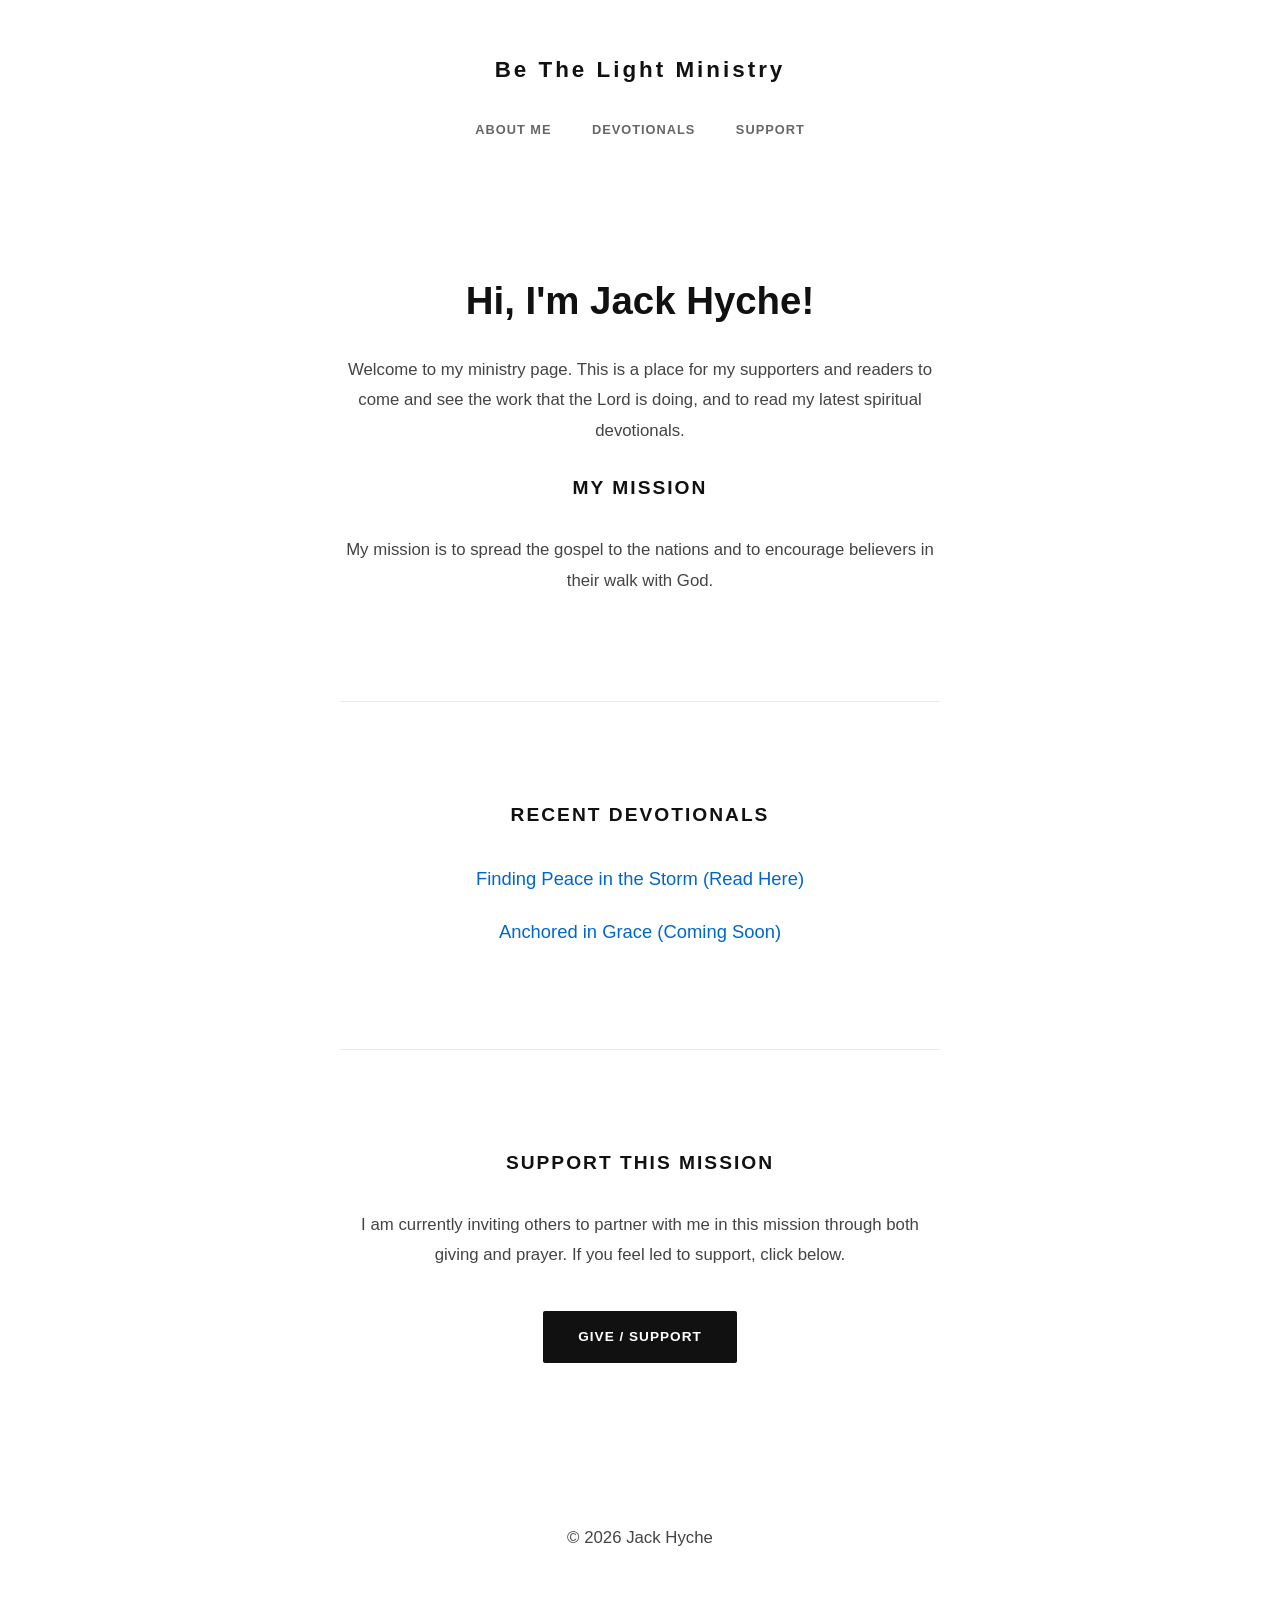
==== index.html @ 8f164e42 "Add files via upload" ====
<!DOCTYPE html>
<html lang="en">
<head>
    <meta charset="UTF-8">
    <meta name="viewport" content="width=device-width, initial-scale=1.0">
    <title>Gospel to the Nations | Ministry</title>
    <link rel="stylesheet" href="style.css">
</head>
<body>

    <header>
        <div class="site-title">Be The Light Ministry</div>
        <nav>
            <a href="#about">About Me</a>
            <a href="#devotionals">Devotionals</a>
            <a href="#support">Support</a>
        </nav>
    </header>

    <main class="content">
        <section id="about">
            <h1>Hi, I'm Jack Hyche!</h1>
            <p>Welcome to my ministry page. This is a place for my supporters and readers to come and see the work that the Lord is doing, and to read my latest spiritual devotionals.</p>
            <h2>My Mission</h2>
            <p>My mission is to spread the gospel to the nations and to encourage believers in their walk with God.</p>
        </section>
        
        <hr>

        <section id="devotionals">
            <h2>Recent Devotionals</h2>
            <div class="link-list">
                <a href="devotional-1.html">Finding Peace in the Storm (Read Here)</a>
                <a href="#">Anchored in Grace (Coming Soon)</a>
            </div>
        </section>

        <hr>

        <section id="support">
            <h2>Support This Mission</h2>
            <p>I am currently inviting others to partner with me in this mission through both giving and prayer. If you feel led to support, click below.</p>
            <a href="#" class="btn">Give / Support</a>
        </section>
    </main>

    <footer>
        <p>© 2026 Jack Hyche</p>
    </footer>

</body>
</html>
---- style.css ----
/* --- Global Style --- */
body {
    font-family: 'Helvetica Neue', 'Arial', sans-serif;
    line-height: 1.8; /* Slightly wider spacing so devotionals are easier to read */
    color: #2b2b2b;
    margin: 0;
    padding: 0;
    text-align: center;
    background-color: #ffffff; /* Clean white canvas background */
}

/* --- Navigation Header --- */
header {
    padding: 50px 20px 30px 20px;
    background: #ffffff;
}

.site-title {
    font-size: 1.4rem;
    font-weight: 700;
    letter-spacing: 3px;
    margin-bottom: 25px;
    color: #111111;
}

nav a {
    margin: 0 18px;
    text-decoration: none;
    color: #666666;
    text-transform: uppercase;
    font-size: 0.8rem;
    font-weight: 600;
    letter-spacing: 1px;
    transition: color 0.2s ease;
}

nav a:hover {
    color: #000000;
}

/* --- Continuous Top-to-Bottom Content Layout --- */
.content {
    max-width: 600px;  /* Keeps the text at a comfortable reading width */
    margin: 0 auto;    /* Centers the column on the screen */
    padding: 0 25px;   /* Side padding for mobile phones */
}

/* Give each section generous spacing below it to encourage scrolling */
section {
    padding: 60px 0; 
}

h1 { 
    font-size: 2.4rem; 
    color: #111111; 
    margin-bottom: 20px;
    font-weight: 700;
}

h2 { 
    font-size: 1.2rem; 
    margin-bottom: 30px; 
    color: #111111; 
    text-transform: uppercase; 
    letter-spacing: 2px; 
    font-weight: 700;
}

p {
    font-size: 1.05rem;
    color: #444444;
    margin-bottom: 25px;
}

/* --- Elegant Divider Lines --- */
hr {
    border: 0;
    border-top: 1px solid #eaeaea; /* Light elegant divider between sections */
    margin: 20px 0;
}

/* --- Devotional Scroll Links --- */
.link-list a {
    display: block;
    margin: 20px 0;
    color: #0066cc;
    text-decoration: none;
    font-size: 1.15rem;
}

.link-list a:hover {
    text-decoration: underline;
}

/* --- Support Button --- */
.btn {
    display: inline-block;
    padding: 14px 35px;
    background: #111111;
    color: #ffffff;
    text-decoration: none;
    border-radius: 2px;
    margin-top: 15px;
    font-size: 0.85rem;
    text-transform: uppercase;
    font-weight: 600;
    letter-spacing: 1px;
}

.btn:hover {
    background: #333333;
}

/* --- Footer --- */
footer {
    margin-top: 100px;
    font-size: 0.8rem;
    color: #999999;
    padding-bottom: 60px;
}
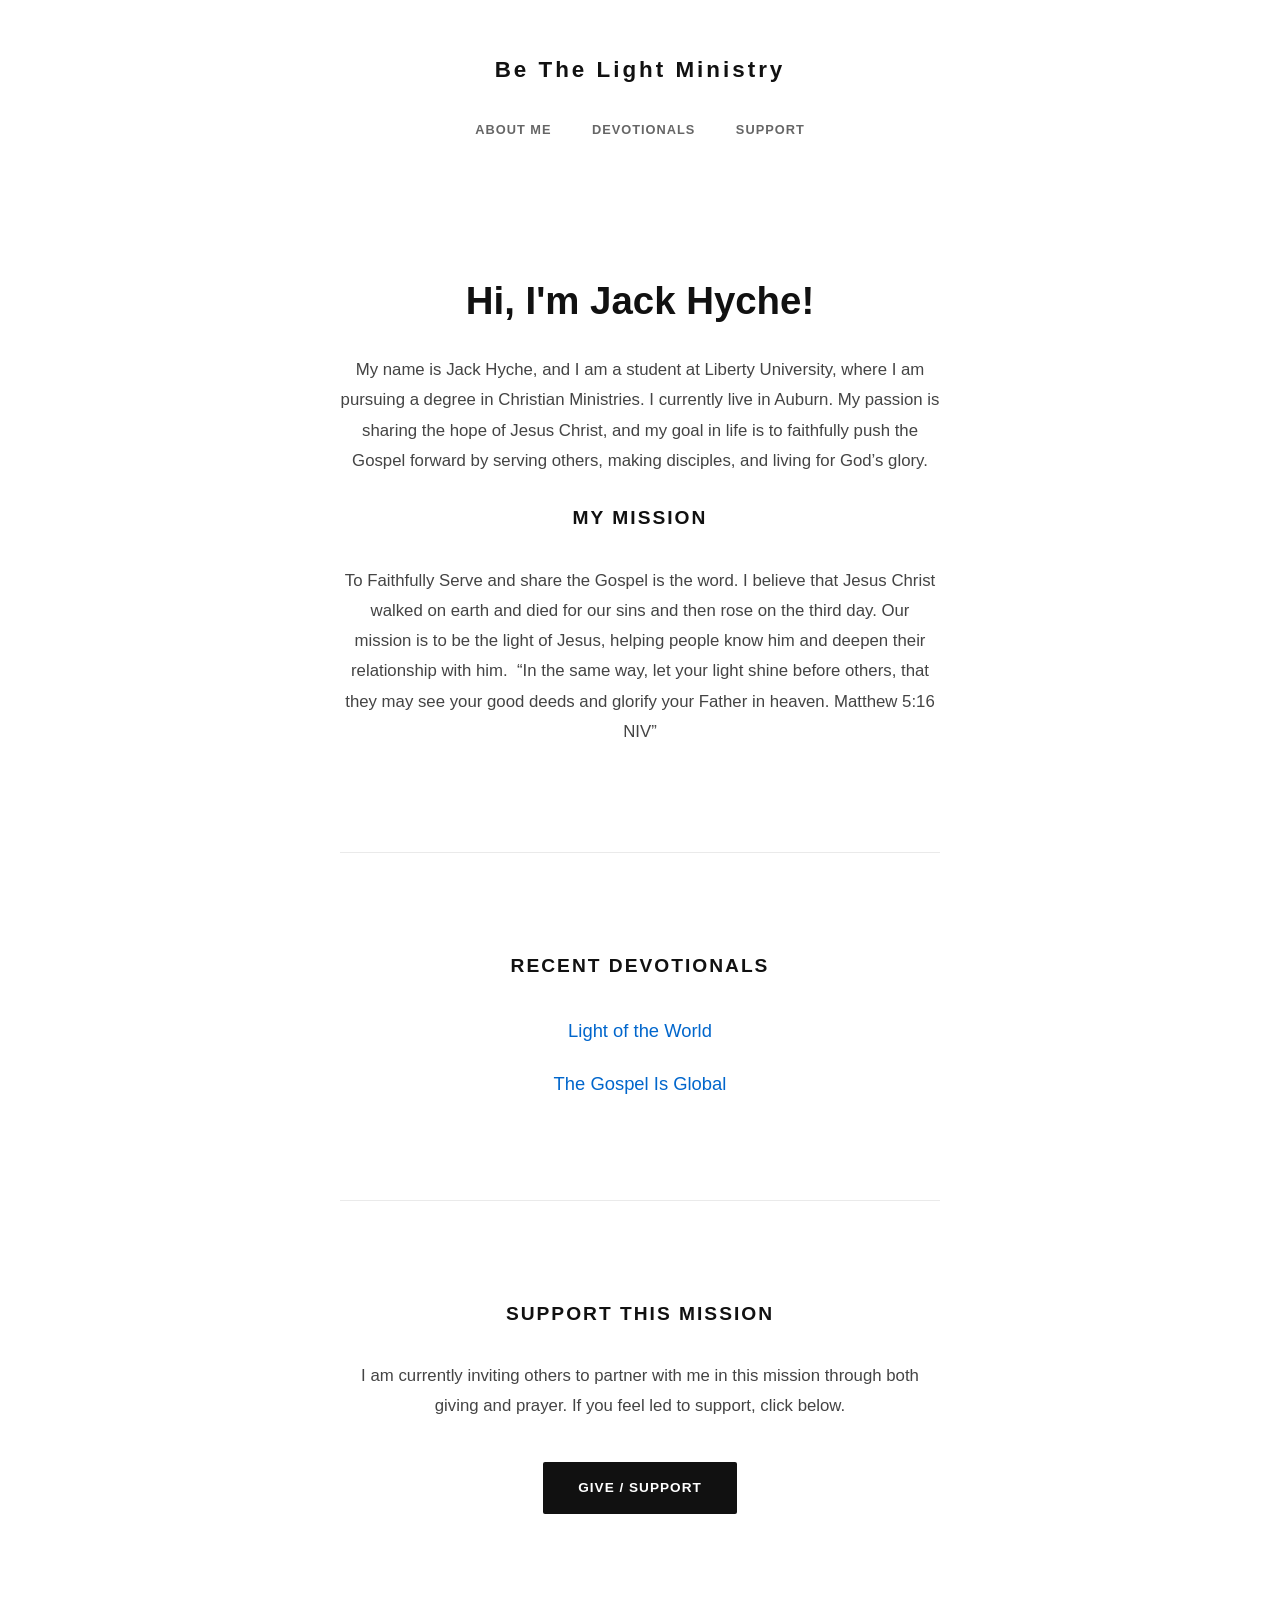
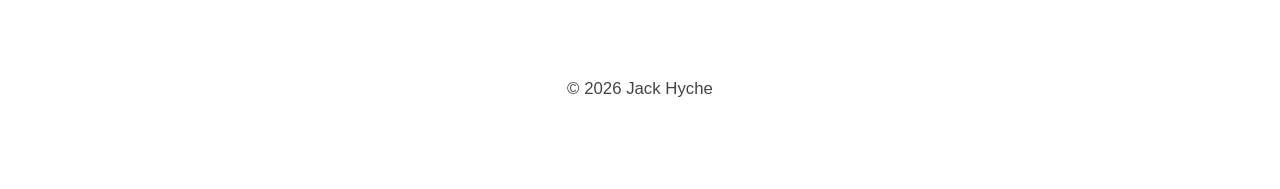
==== commit e124ff31: "Add files via upload" ====
--- a/index.html
+++ b/index.html
@@ -20,9 +20,11 @@
     <main class="content">
         <section id="about">
             <h1>Hi, I'm Jack Hyche!</h1>
-            <p>Welcome to my ministry page. This is a place for my supporters and readers to come and see the work that the Lord is doing, and to read my latest spiritual devotionals.</p>
+            <p>My name is Jack Hyche, and I am a student at Liberty University, where I am pursuing a degree in Christian Ministries. I currently live in Auburn. My passion is sharing the hope of Jesus Christ, and my goal in life is to faithfully push the Gospel forward by serving others, making disciples, and living for God’s glory.
+</p>
             <h2>My Mission</h2>
-            <p>My mission is to spread the gospel to the nations and to encourage believers in their walk with God.</p>
+            <p>To Faithfully Serve and share the Gospel is the word. I believe that Jesus Christ walked on earth and died for our sins and then rose on the third day. Our mission is to be the light of Jesus, helping people know him and deepen their relationship with him. 
+“In the same way, let your light shine before others, that they may see your good deeds and glorify your Father in heaven. Matthew 5:16 NIV”</p>
         </section>
         
         <hr>
@@ -30,8 +32,8 @@
         <section id="devotionals">
             <h2>Recent Devotionals</h2>
             <div class="link-list">
-                <a href="devotional-1.html">Finding Peace in the Storm (Read Here)</a>
-                <a href="#">Anchored in Grace (Coming Soon)</a>
+                <a href="devotional-1.html">Light of the World</a>
+                <a href="devotional-2.html">The Gospel Is Global</a>
             </div>
         </section>
 
@@ -40,7 +42,7 @@
         <section id="support">
             <h2>Support This Mission</h2>
             <p>I am currently inviting others to partner with me in this mission through both giving and prayer. If you feel led to support, click below.</p>
-            <a href="#" class="btn">Give / Support</a>
+            <a href="https://venmo.com/liam-philpott-1" class="btn">Give / Support</a>
         </section>
     </main>
 
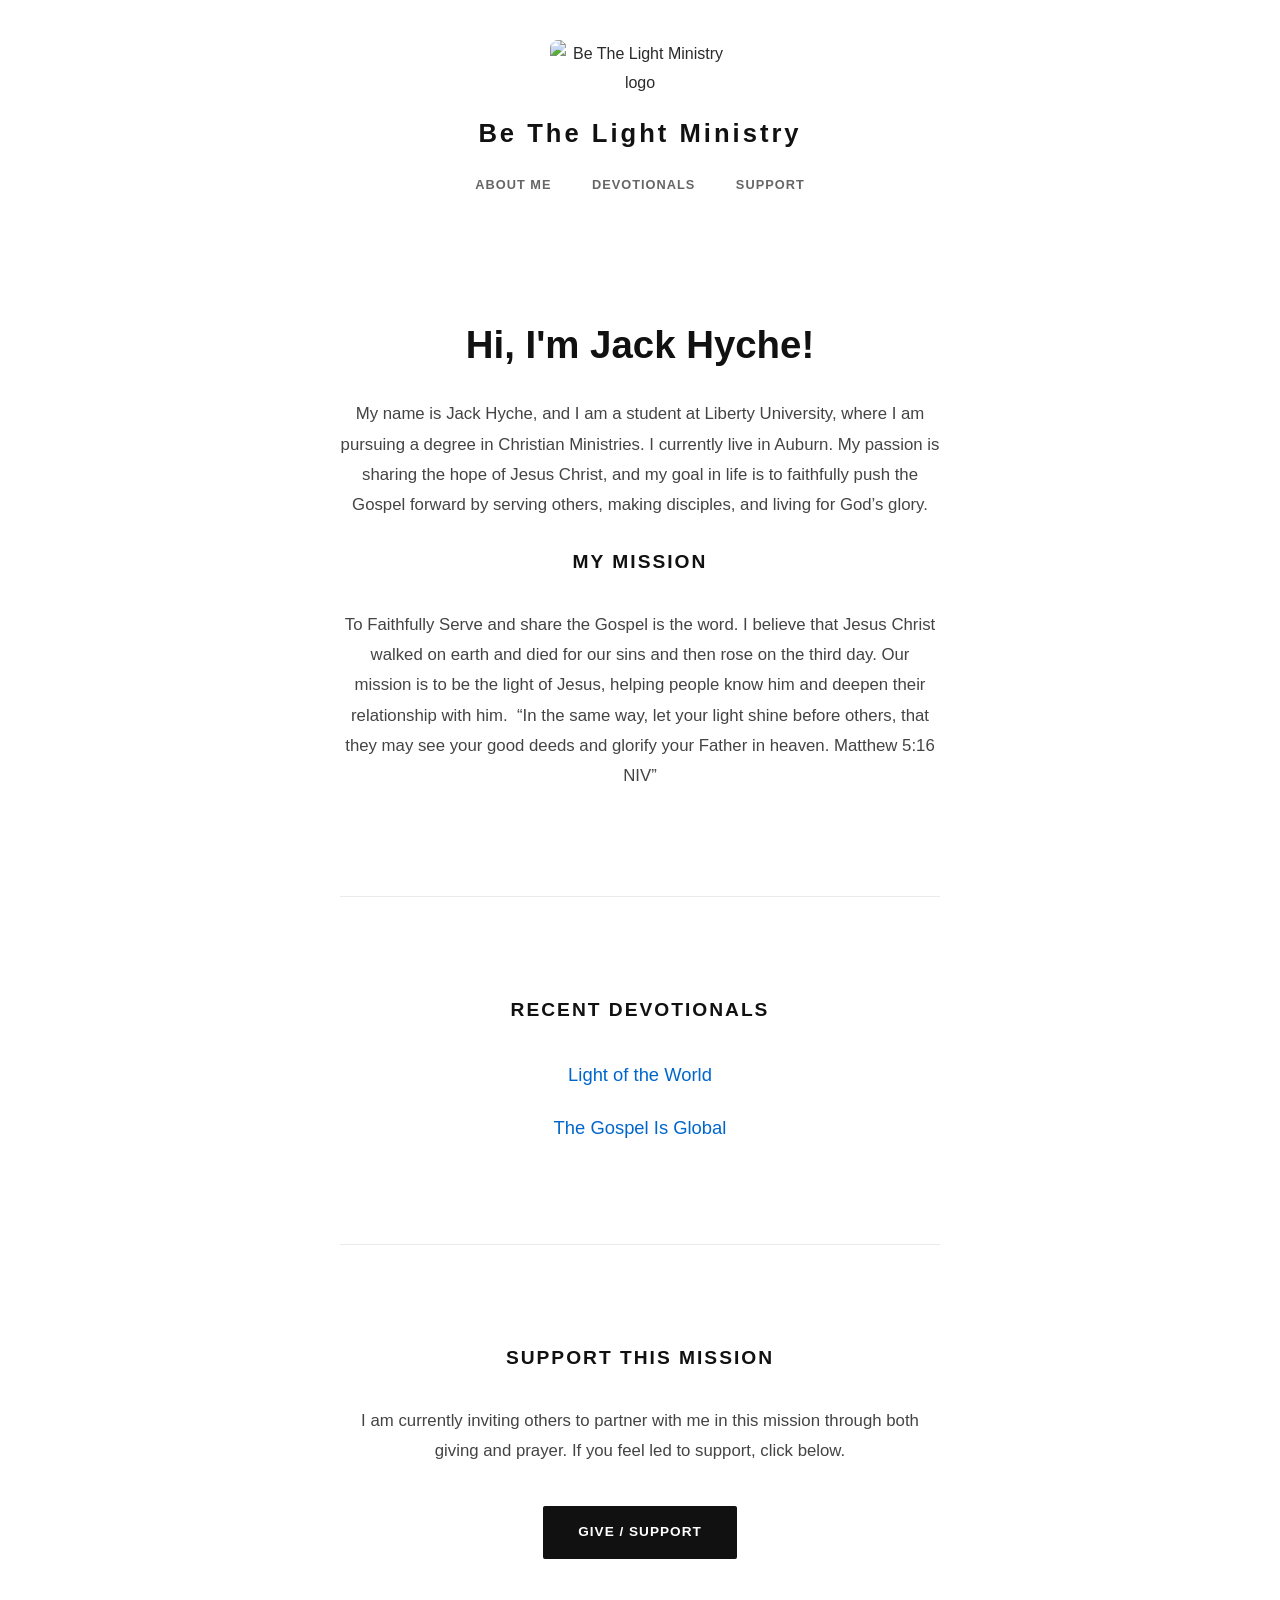
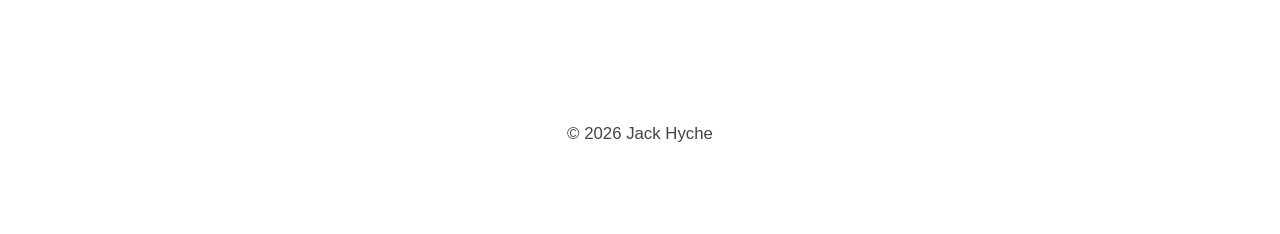
==== commit 86f98d39: "Add files via upload" ====
--- a/index.html
+++ b/index.html
@@ -9,7 +9,10 @@
 <body>
 
     <header>
-        <div class="site-title">Be The Light Ministry</div>
+        <div class="brand">
+            <img src="images/logo.png" alt="Be The Light Ministry logo" class="logo">
+            <div class="site-title">Be The Light Ministry</div>
+        </div>
         <nav>
             <a href="#about">About Me</a>
             <a href="#devotionals">Devotionals</a>
--- a/style.css
+++ b/style.css
@@ -10,17 +10,41 @@
 }
 
 /* --- Navigation Header --- */
+/* --- Navigation Header --- */
 header {
-    padding: 50px 20px 30px 20px;
+    padding: 40px 20px 20px 20px;
     background: #ffffff;
+    display: flex;
+    align-items: center;
+    justify-content: center;
+    flex-direction: column;
+}
+
+.brand {
+    display: flex;
+    align-items: center;
+    flex-direction: column;
+}
+
+.logo {
+    width: 180px;
+    height: auto;
+    margin: 0 0 12px 0;
+    border-radius: 8px;
+    object-fit: contain;
+    background: transparent;
 }
 
 .site-title {
-    font-size: 1.4rem;
+    font-size: 1.6rem;
     font-weight: 700;
     letter-spacing: 3px;
-    margin-bottom: 25px;
+    margin: 0; /* reset since layout uses flex */
     color: #111111;
+}
+
+nav {
+    margin-top: 14px;
 }
 
 nav a {
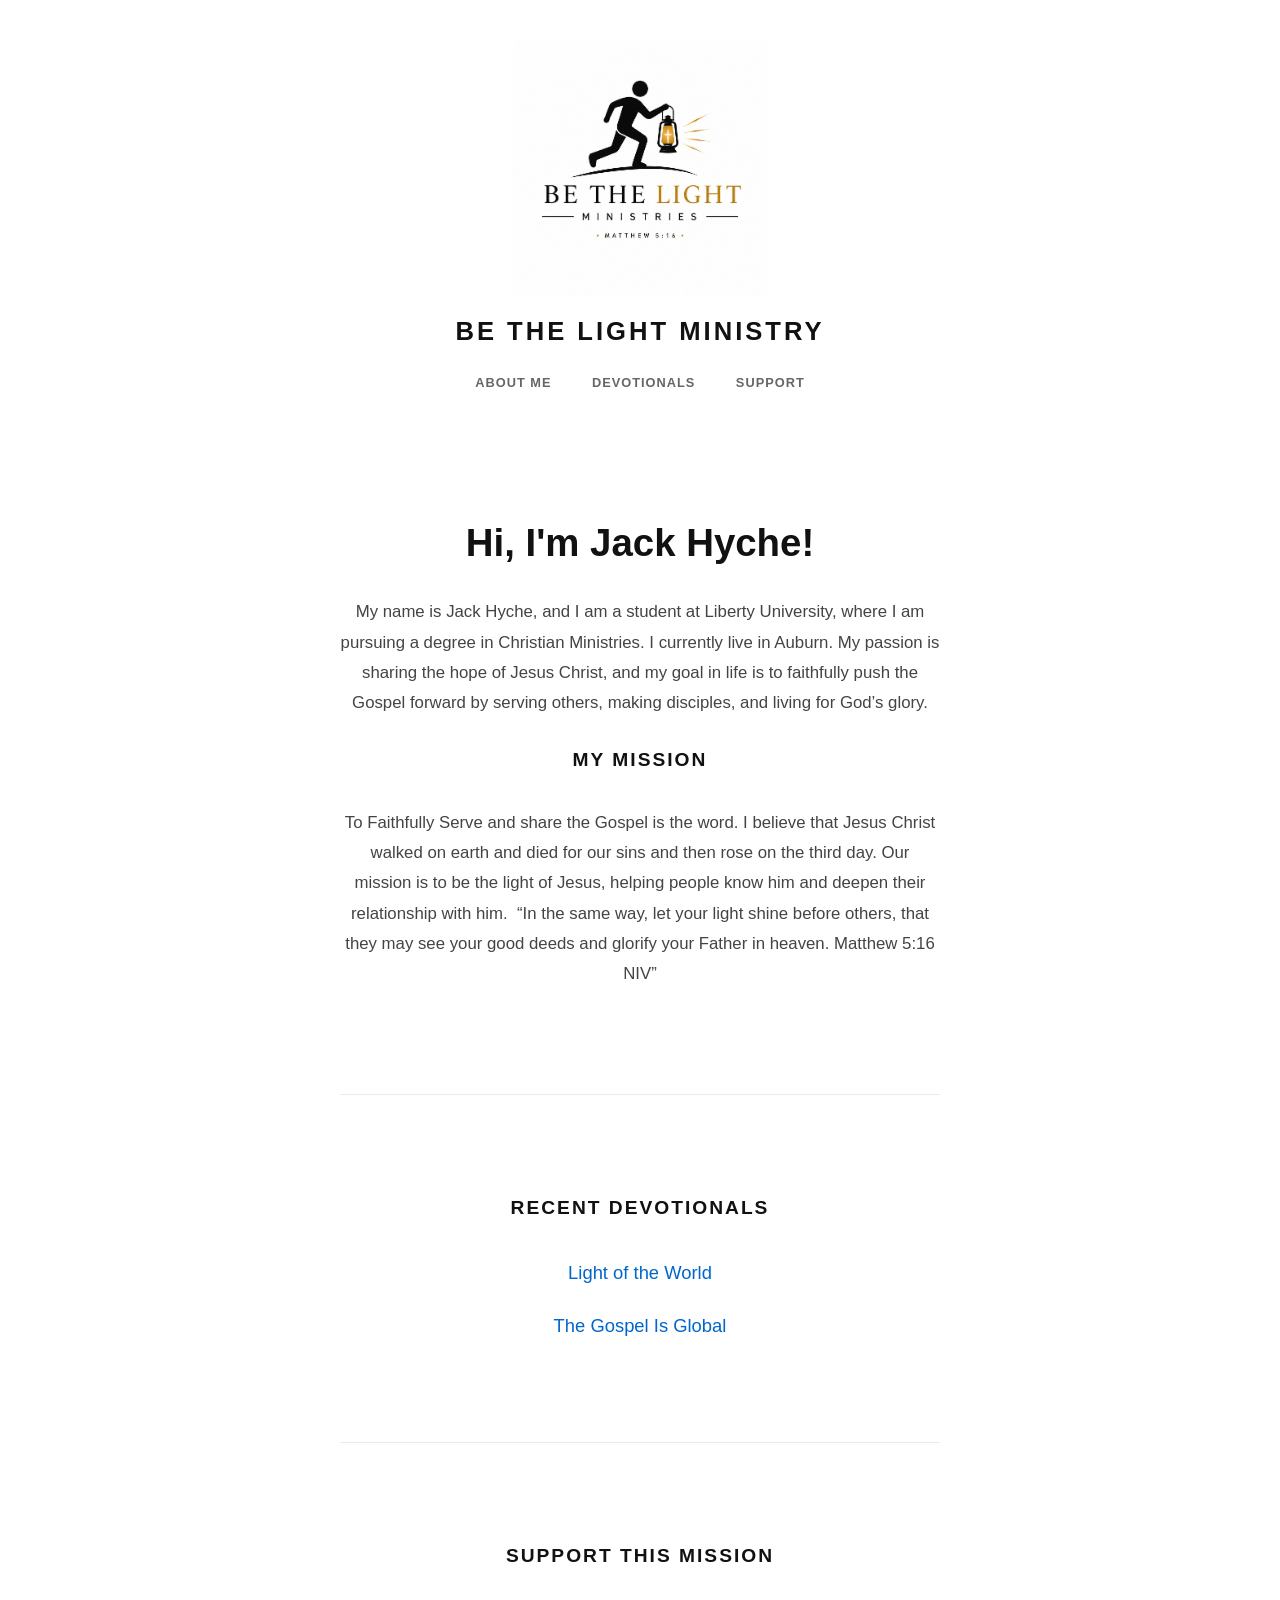
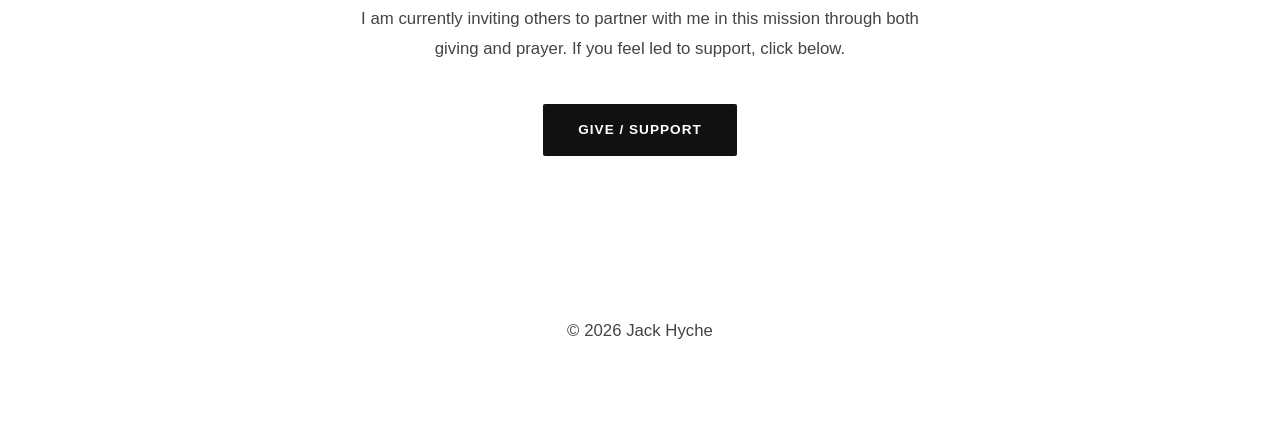
==== commit 2c4b04ac: "Add files via upload" ====
--- a/index.html
+++ b/index.html
@@ -3,7 +3,7 @@
 <head>
     <meta charset="UTF-8">
     <meta name="viewport" content="width=device-width, initial-scale=1.0">
-    <title>Gospel to the Nations | Ministry</title>
+    <title>Be The Light | Ministry</title>
     <link rel="stylesheet" href="style.css">
 </head>
 <body>
@@ -11,7 +11,7 @@
     <header>
         <div class="brand">
             <img src="images/logo.png" alt="Be The Light Ministry logo" class="logo">
-            <div class="site-title">Be The Light Ministry</div>
+            <div class="site-title">BE THE LIGHT MINISTRY</div>
         </div>
         <nav>
             <a href="#about">About Me</a>
--- a/style.css
+++ b/style.css
@@ -27,7 +27,7 @@
 }
 
 .logo {
-    width: 180px;
+    width: calc(180px + 2cm);
     height: auto;
     margin: 0 0 12px 0;
     border-radius: 8px;
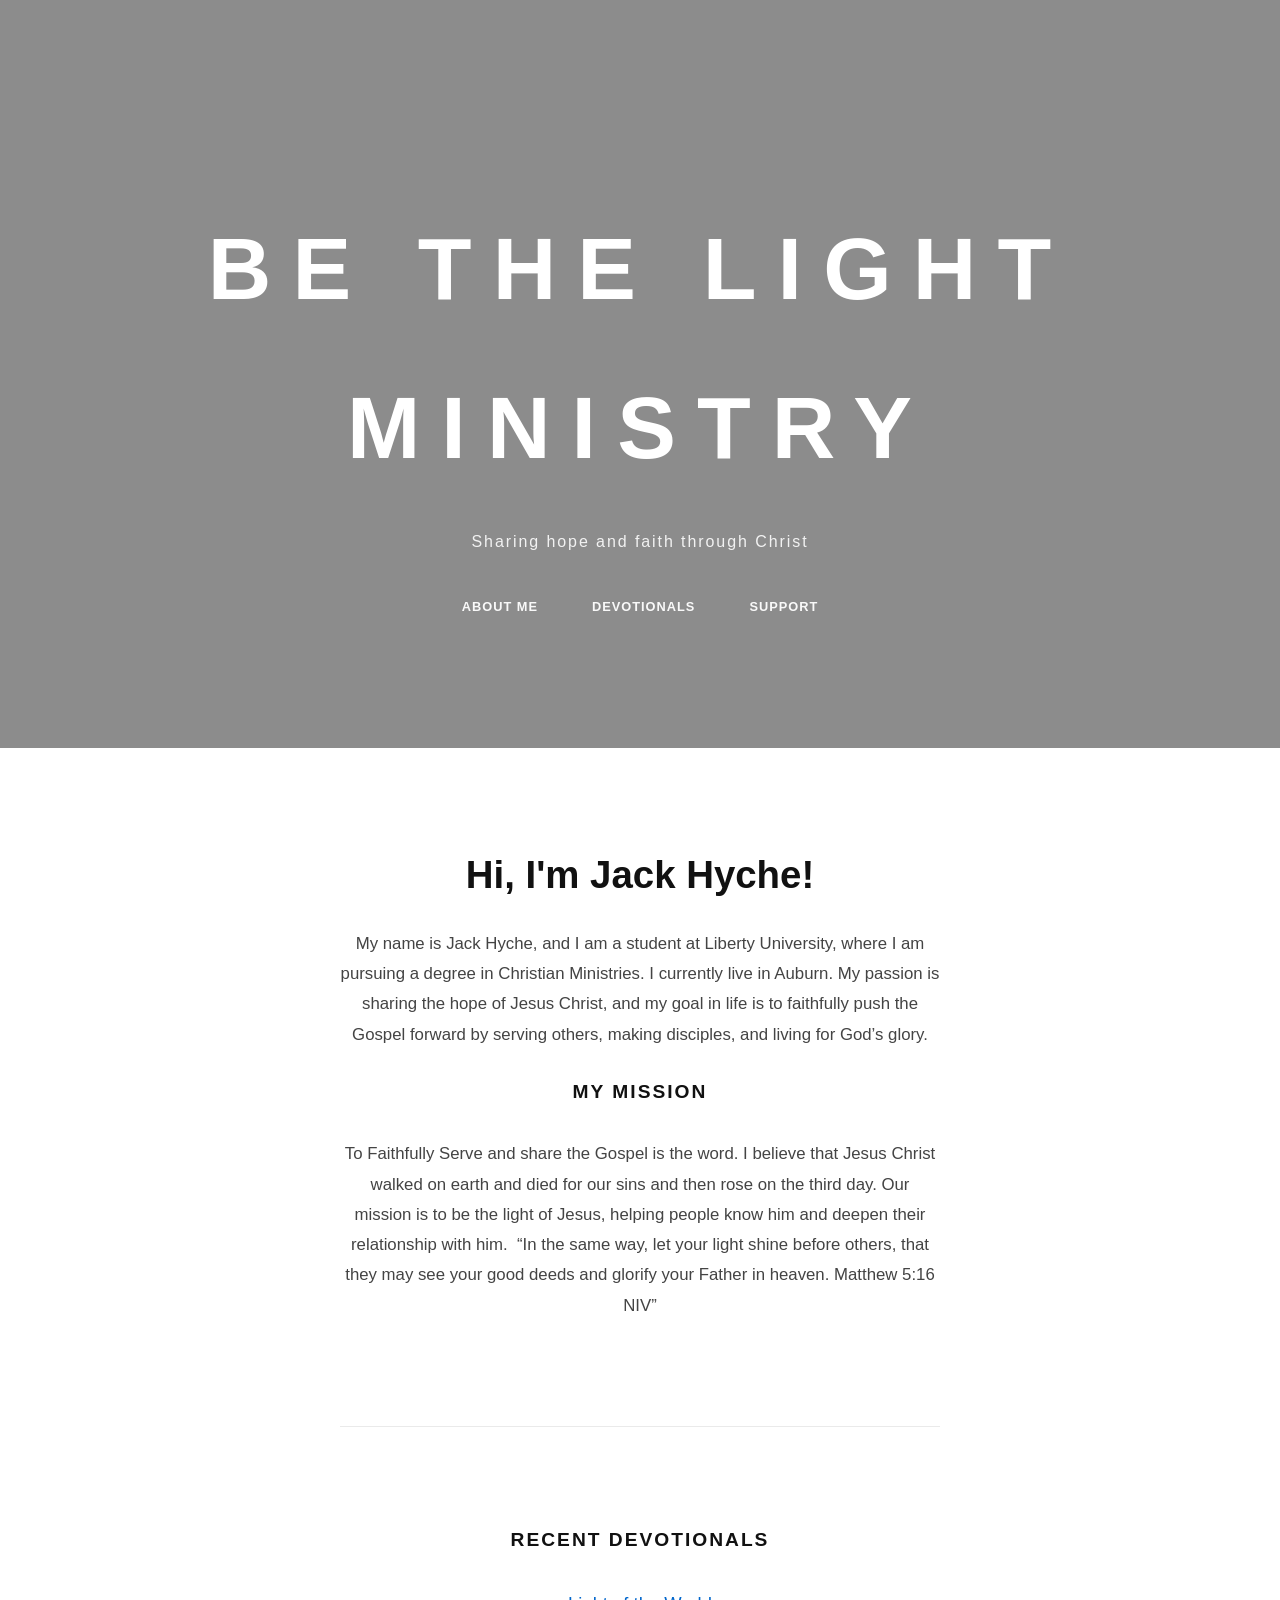
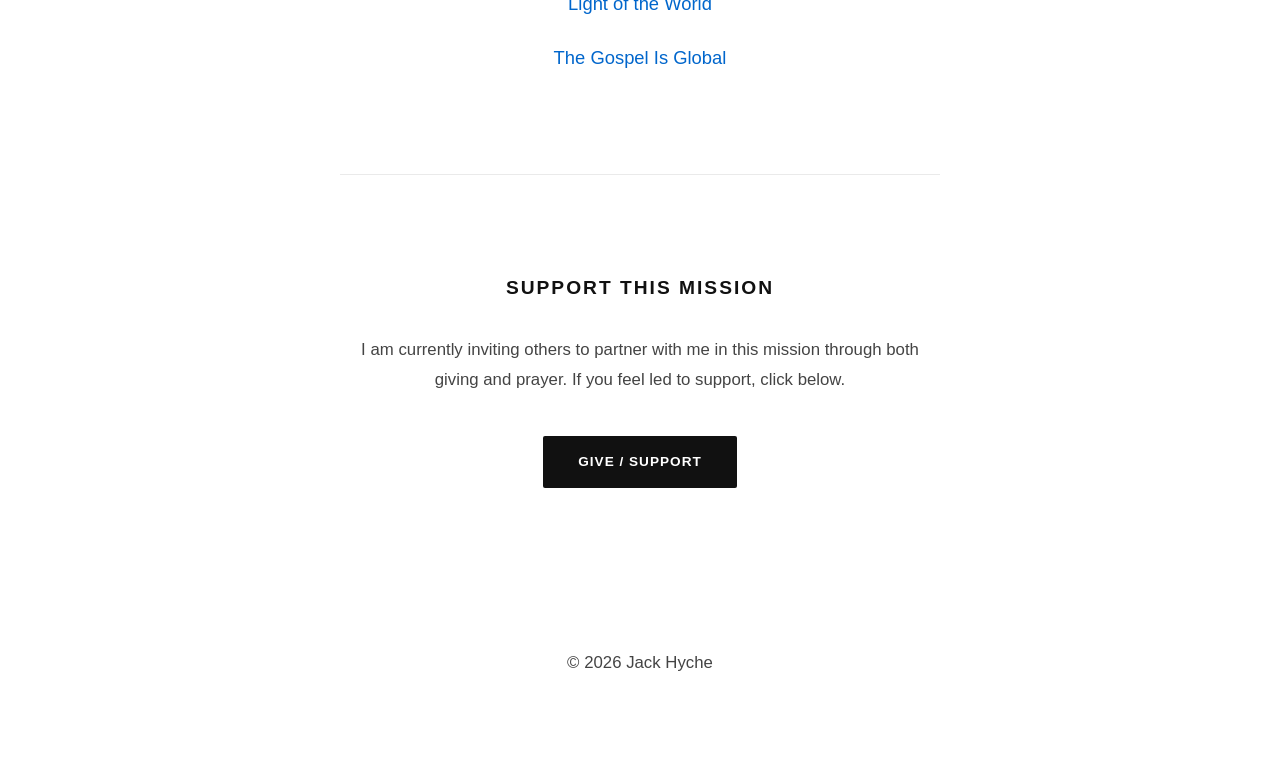
==== commit aa36edcb: "Add homepage hero background image and large BE THE LIGHT MINISTRY title" ====
--- a/index.html
+++ b/index.html
@@ -8,10 +8,11 @@
 </head>
 <body>
 
-    <header>
-        <div class="brand">
-            <img src="images/logo.png" alt="Be The Light Ministry logo" class="logo">
-            <div class="site-title">BE THE LIGHT MINISTRY</div>
+    <header class="hero">
+        <div class="hero-overlay"></div>
+        <div class="hero-content">
+            <div class="hero-title">BE THE LIGHT MINISTRY</div>
+            <p class="hero-subtitle">Sharing hope and faith through Christ</p>
         </div>
         <nav>
             <a href="#about">About Me</a>
--- a/style.css
+++ b/style.css
@@ -18,6 +18,63 @@
     align-items: center;
     justify-content: center;
     flex-direction: column;
+}
+
+.hero {
+    position: relative;
+    min-height: 72vh;
+    display: flex;
+    flex-direction: column;
+    justify-content: center;
+    align-items: center;
+    padding: 80px 20px 20px;
+    background: url("images/hero-bg.png") no-repeat center/cover;
+    color: #ffffff;
+    text-align: center;
+}
+
+.hero-overlay {
+    position: absolute;
+    inset: 0;
+    background: rgba(0, 0, 0, 0.45);
+}
+
+.hero-content {
+    position: relative;
+    z-index: 1;
+    width: 100%;
+    max-width: 900px;
+}
+
+.hero-title {
+    font-size: clamp(3rem, 7vw, 5.5rem);
+    font-weight: 900;
+    letter-spacing: 0.24em;
+    text-transform: uppercase;
+    margin: 0;
+}
+
+.hero-subtitle {
+    margin: 22px auto 0;
+    max-width: 720px;
+    font-size: 1rem;
+    line-height: 1.6;
+    letter-spacing: 0.12em;
+    color: #f2f2f2;
+}
+
+.hero nav {
+    position: relative;
+    z-index: 1;
+    margin-top: 40px;
+    display: flex;
+    flex-wrap: wrap;
+    justify-content: center;
+    gap: 18px;
+}
+
+.hero nav a {
+    color: rgba(255, 255, 255, 0.95);
 }
 
 .brand {
